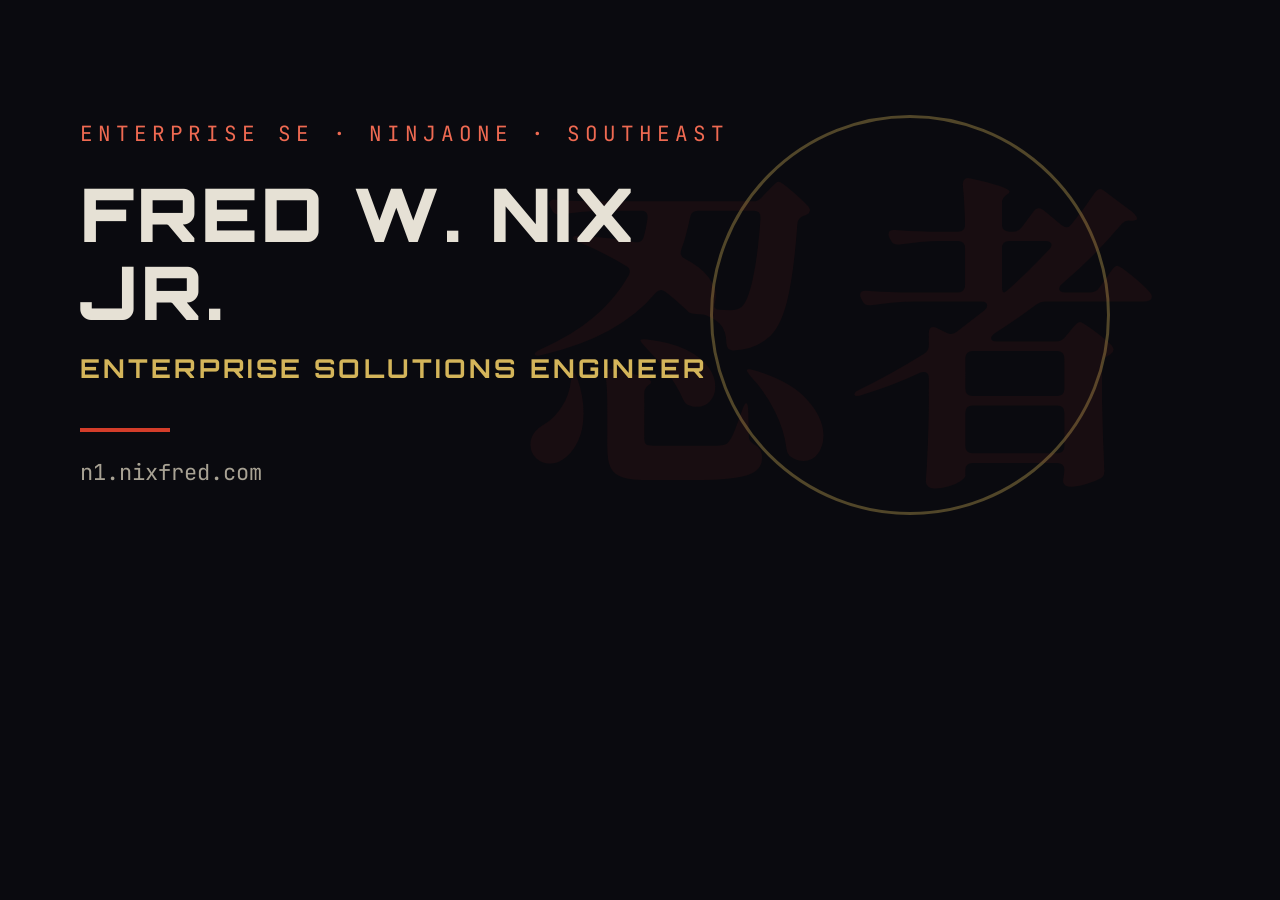
==== og.html @ dfa2b36c "n1.nixfred.com initial build: NinjaOne edition resume, Japanese ninja theme Single-page plain static" ====
<!DOCTYPE html>
<!-- OG card source. Rendered to assets/og.png (1200x630) by scripts/build.sh.
     Colors come from tokens.css so the tokens gate holds here too. -->
<html lang="en">
<head>
<meta charset="UTF-8">
<link rel="stylesheet" href="tokens.css">
<style>
  @font-face {
    font-family: 'Orbitron';
    src: url('assets/fonts/orbitron-900.woff2') format('woff2');
    font-weight: 900;
  }
  @font-face {
    font-family: 'Orbitron';
    src: url('assets/fonts/orbitron-700.woff2') format('woff2');
    font-weight: 700;
  }
  @font-face {
    font-family: 'JetBrains Mono';
    src: url('assets/fonts/jetbrains-mono-400.woff2') format('woff2');
    font-weight: 400;
  }
  @font-face {
    font-family: 'Shippori Mincho B1';
    src: url('assets/fonts/shippori-kanji.woff2') format('woff2');
    font-weight: 700;
  }
  * { margin: 0; padding: 0; box-sizing: border-box; }
  body {
    width: 1200px; height: 630px;
    background: var(--ink);
    color: var(--bone);
    font-family: 'Orbitron', sans-serif;
    position: relative;
    overflow: hidden;
  }
  .kanji {
    position: absolute; right: 30px; top: 50%;
    transform: translateY(-50%);
    font-family: 'Shippori Mincho B1', serif;
    font-size: 330px; line-height: 1;
    color: var(--kanji-watermark);
  }
  .ring {
    position: absolute; right: 90px; top: 115px;
    width: 400px; height: 400px; border-radius: 50%;
    border: 3px solid var(--gold);
    opacity: 0.35;
  }
  .inner { position: absolute; left: 80px; top: 120px; width: 720px; }
  .kicker {
    font-family: 'JetBrains Mono', monospace;
    font-size: 21px; letter-spacing: 0.24em;
    color: var(--vermillion-text);
    text-transform: uppercase;
    margin-bottom: 28px;
  }
  h1 { font-size: 74px; font-weight: 900; letter-spacing: 0.04em; line-height: 1.05; }
  .role {
    font-size: 26px; font-weight: 700; letter-spacing: 0.12em;
    color: var(--gold); margin-top: 22px;
  }
  .rule { width: 90px; height: 4px; background: var(--vermillion); margin-top: 44px; }
  .url {
    font-family: 'JetBrains Mono', monospace;
    font-size: 22px; color: var(--bone-dim); margin-top: 26px;
  }
</style>
</head>
<body>
  <div class="ring"></div>
  <div class="kanji" lang="ja">忍者</div>
  <div class="inner">
    <div class="kicker">Enterprise SE · NinjaOne · Southeast</div>
    <h1>FRED W. NIX JR.</h1>
    <div class="role">ENTERPRISE SOLUTIONS ENGINEER</div>
    <div class="rule"></div>
    <div class="url">n1.nixfred.com</div>
  </div>
</body>
</html>
---- tokens.css ----
/* tokens.css: the only home for color values on n1.nixfred.com (factory: tokens are law) */
:root {
  /* palette */
  --ink: #0a0a0f;
  --ink-2: #12121c;
  --ink-3: #1a1a28;
  --bone: #e6e1d5;
  --bone-dim: #a8a294;
  --bone-faint: #96917f;
  --vermillion: #d43d2a;
  --vermillion-text: #ef6a52;
  --gold: #d4b55a;
  --gold-dim: #9d8a4e;

  /* derived shades */
  --vermillion-border: rgba(212, 61, 42, 0.28);
  --vermillion-glow: rgba(212, 61, 42, 0.14);
  --gold-border: rgba(212, 181, 90, 0.25);
  --bone-border: rgba(230, 225, 213, 0.10);
  --ink-overlay: rgba(10, 10, 15, 0.82);
  --kanji-watermark: rgba(212, 61, 42, 0.07);
  --kanji-mark: rgba(212, 61, 42, 0.9);

  /* type */
  --font-display: 'Orbitron', sans-serif;
  --font-body: 'Inter', sans-serif;
  --font-mono: 'JetBrains Mono', monospace;
  --font-kanji: 'Shippori Mincho B1', serif;

  /* rhythm */
  --maxw: 1100px;
  --gutter: clamp(20px, 4vw, 48px);
  --section-gap: clamp(72px, 10vw, 128px);

  color-scheme: dark;
}

/* print palette: clean single-color paper resume. Colors live here so
   print.css stays layout-only and the tokens gate holds on paper too. */
@media print {
  :root {
    --ink: #ffffff;
    --ink-2: #ffffff;
    --ink-3: #ffffff;
    --bone: #1a1a1a;
    --bone-dim: #333333;
    --bone-faint: #555555;
    --vermillion: #1a1a1a;
    --vermillion-text: #1a1a1a;
    --gold: #1a1a1a;
    --gold-dim: #1a1a1a;
    --vermillion-border: #cccccc;
    --vermillion-glow: #ffffff;
    --gold-border: #cccccc;
    --bone-border: #dddddd;
    --ink-overlay: #ffffff;
    --kanji-watermark: rgba(0, 0, 0, 0);
    --kanji-mark: #1a1a1a;
    color-scheme: light;
  }
}
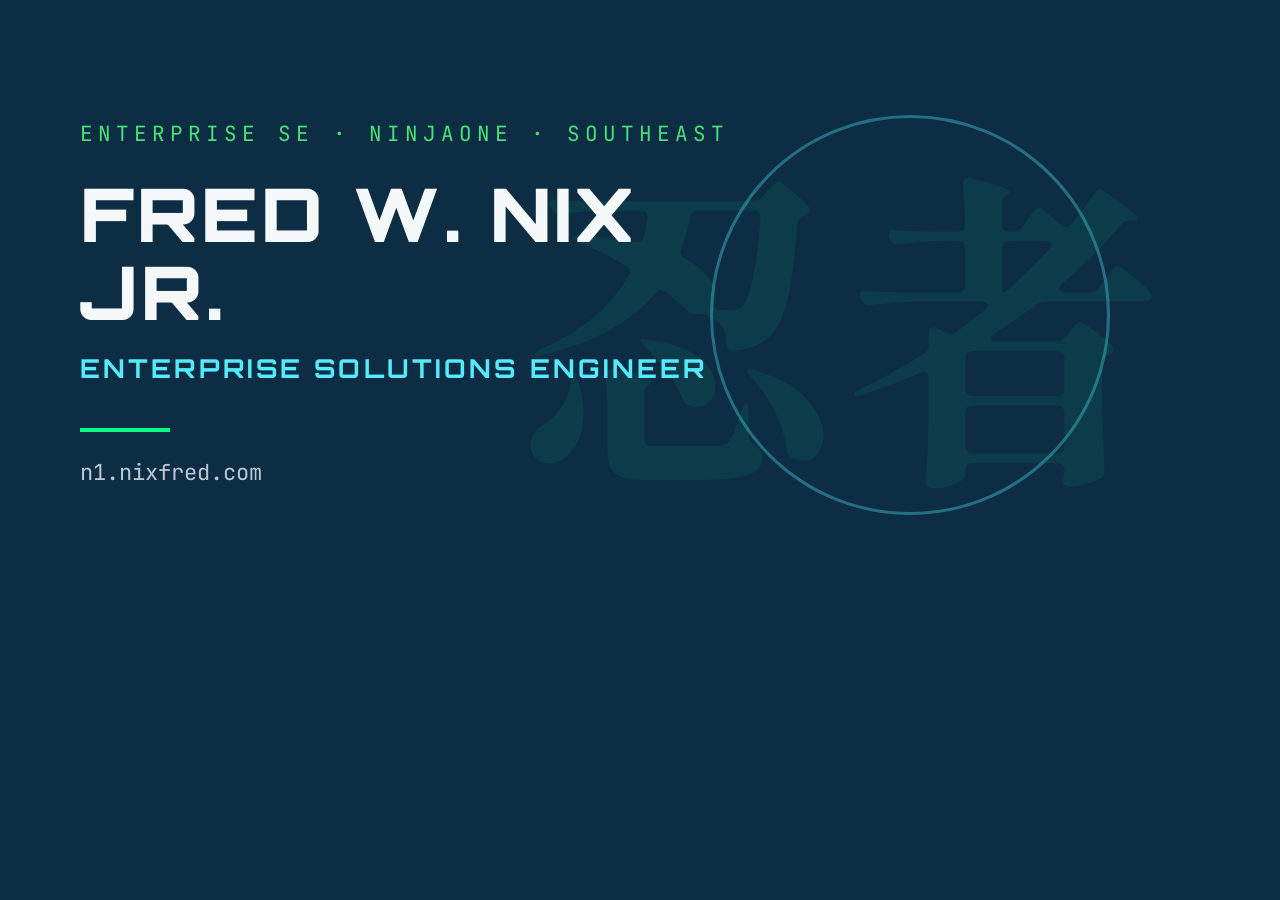
==== commit 86a85084: "palette: NinjaOne brand colors from the live ninjaone.com Fred ruling 2026-08-02: use their colors. " ====
--- a/og.html
+++ b/og.html
@@ -45,23 +45,23 @@
   .ring {
     position: absolute; right: 90px; top: 115px;
     width: 400px; height: 400px; border-radius: 50%;
-    border: 3px solid var(--gold);
+    border: 3px solid var(--sky);
     opacity: 0.35;
   }
   .inner { position: absolute; left: 80px; top: 120px; width: 720px; }
   .kicker {
     font-family: 'JetBrains Mono', monospace;
     font-size: 21px; letter-spacing: 0.24em;
-    color: var(--vermillion-text);
+    color: var(--brand-text);
     text-transform: uppercase;
     margin-bottom: 28px;
   }
   h1 { font-size: 74px; font-weight: 900; letter-spacing: 0.04em; line-height: 1.05; }
   .role {
     font-size: 26px; font-weight: 700; letter-spacing: 0.12em;
-    color: var(--gold); margin-top: 22px;
+    color: var(--sky); margin-top: 22px;
   }
-  .rule { width: 90px; height: 4px; background: var(--vermillion); margin-top: 44px; }
+  .rule { width: 90px; height: 4px; background: var(--brand); margin-top: 44px; }
   .url {
     font-family: 'JetBrains Mono', monospace;
     font-size: 22px; color: var(--bone-dim); margin-top: 26px;
--- a/tokens.css
+++ b/tokens.css
@@ -1,25 +1,27 @@
-/* tokens.css: the only home for color values on n1.nixfred.com (factory: tokens are law) */
+/* tokens.css: the only home for color values on n1.nixfred.com (factory: tokens are law).
+   Palette: NinjaOne brand colors, pulled from the live ninjaone.com CSS custom
+   properties 2026-08-02 (Fred ruling: use their colors). */
 :root {
-  /* palette */
-  --ink: #0a0a0f;
-  --ink-2: #12121c;
-  --ink-3: #1a1a28;
-  --bone: #e6e1d5;
-  --bone-dim: #a8a294;
-  --bone-faint: #96917f;
-  --vermillion: #d43d2a;
-  --vermillion-text: #ef6a52;
-  --gold: #d4b55a;
-  --gold-dim: #9d8a4e;
+  /* palette (NinjaOne: vivid green, sky cyan, dark navy blues) */
+  --ink: #0d2d44;
+  --ink-2: #09344f;
+  --ink-3: #053856;
+  --bone: #f4f8f8;
+  --bone-dim: #bccad4;
+  --bone-faint: #89a3b3;
+  --brand: #04ff88;
+  --brand-text: #48e275;
+  --sky: #55ebff;
+  --sky-dim: #007da5;
 
   /* derived shades */
-  --vermillion-border: rgba(212, 61, 42, 0.28);
-  --vermillion-glow: rgba(212, 61, 42, 0.14);
-  --gold-border: rgba(212, 181, 90, 0.25);
-  --bone-border: rgba(230, 225, 213, 0.10);
-  --ink-overlay: rgba(10, 10, 15, 0.82);
-  --kanji-watermark: rgba(212, 61, 42, 0.07);
-  --kanji-mark: rgba(212, 61, 42, 0.9);
+  --brand-border: rgba(4, 255, 139, 0.30);
+  --brand-glow: rgba(4, 255, 139, 0.13);
+  --sky-border: rgba(85, 235, 255, 0.25);
+  --bone-border: rgba(244, 248, 248, 0.10);
+  --ink-overlay: rgba(13, 45, 68, 0.85);
+  --kanji-watermark: rgba(4, 255, 139, 0.07);
+  --kanji-mark: rgba(4, 255, 139, 0.9);
 
   /* type */
   --font-display: 'Orbitron', sans-serif;
@@ -30,7 +32,7 @@
   /* rhythm */
   --maxw: 1100px;
   --gutter: clamp(20px, 4vw, 48px);
-  --section-gap: clamp(72px, 10vw, 128px);
+  --section-gap: clamp(44px, 6vw, 76px);
 
   color-scheme: dark;
 }
@@ -45,13 +47,13 @@
     --bone: #1a1a1a;
     --bone-dim: #333333;
     --bone-faint: #555555;
-    --vermillion: #1a1a1a;
-    --vermillion-text: #1a1a1a;
-    --gold: #1a1a1a;
-    --gold-dim: #1a1a1a;
-    --vermillion-border: #cccccc;
-    --vermillion-glow: #ffffff;
-    --gold-border: #cccccc;
+    --brand: #1a1a1a;
+    --brand-text: #1a1a1a;
+    --sky: #1a1a1a;
+    --sky-dim: #1a1a1a;
+    --brand-border: #cccccc;
+    --brand-glow: #ffffff;
+    --sky-border: #cccccc;
     --bone-border: #dddddd;
     --ink-overlay: #ffffff;
     --kanji-watermark: rgba(0, 0, 0, 0);
